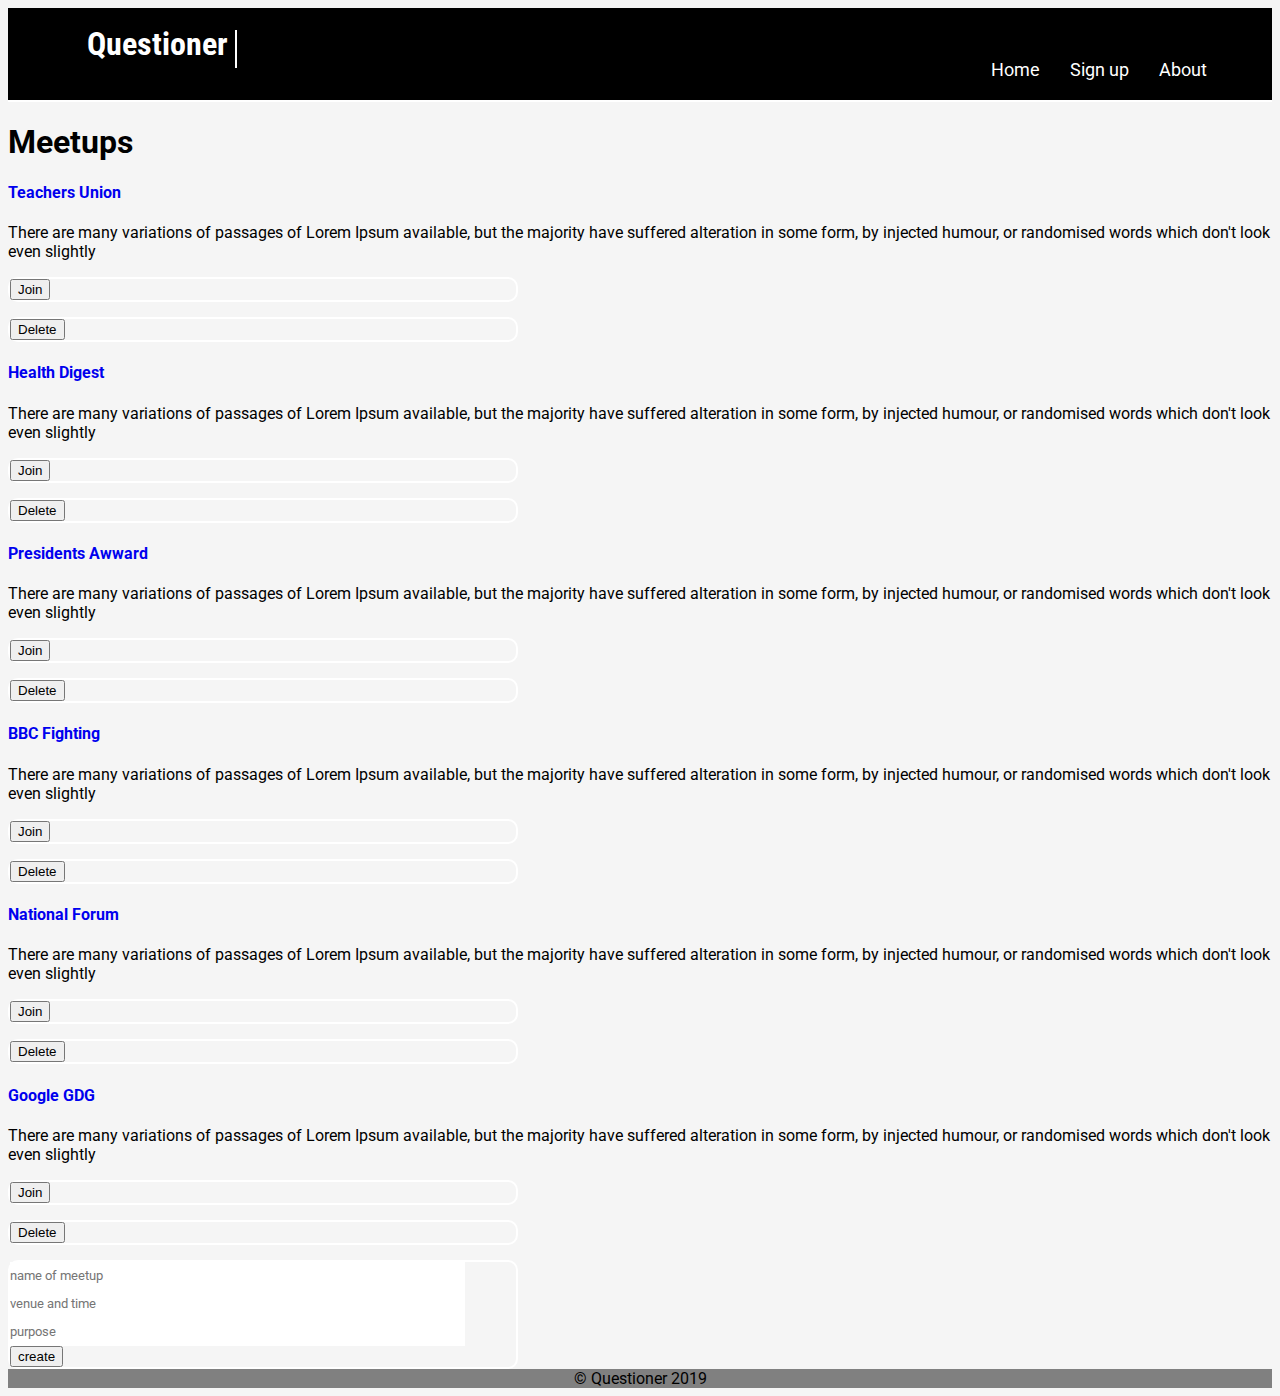
==== UI/templates/index.html @ 8cacf557 "[163007833] remove unnessary code from the file" ====
<!DOCTYPE html>
<html lang="en">
<head>
    <meta charset="UTF-8">
    <meta name="viewport" content="width=device-width, initial-scale=1.0">
    <meta http-equiv="X-UA-Compatible" content="ie=edge">
    <link rel="stylesheet" href="../static/main.css">
    <link href="https://fonts.googleapis.com/css?family=Boogaloo|Cuprum|Roboto|Roboto+Condensed" rel="stylesheet">
    <title></title>
</head>
<body>
    <header>
            <div class="header">
                <h1>Questioner</h1>
                
            </div>
            <nav>
                <ul>
                    <li><a href="">Home</a></li>
                    <li><a href="">Sign up</a></li>
                    <li><a href="">About</a></li>
                </ul>
            </nav>
            
    </header>

    <div class="boxes">
        <div class="header-">
            <h1>Meetups </h1>
            
        </div>
    
    <section id="meetup">
            <div class="mama">
                
                    <h4><a href="meet_up.html">Teachers Union </a></h4>
                    <p>There are many variations of passages of Lorem Ipsum available, 
                        but the majority have suffered alteration in some form, by injected humour, 
                        or randomised words which don't look even slightly </p>
                    <form action="">
                            <button>Join</button>
                        </form>

                    <form action="">
                        <button>Delete</button>
                    </form>
                </div>
        
        <div class="mama">
                
                <h4><a href="meet_up.html">Health Digest</a></h4>
                <p>There are many variations of passages of Lorem Ipsum available, 
                    but the majority have suffered alteration in some form, by injected humour, 
                    or randomised words which don't look even slightly </p>
                <form action="">
                        <button>Join</button>
                    </form>

                <form action="">
                    <button>Delete</button>
                </form>
            </div>

        <div class="mama">
                
                <h4><a href="meet_up.html">Presidents Awward</a></h4>
                <p>There are many variations of passages of Lorem Ipsum available, 
                    but the majority have suffered alteration in some form, by injected humour, 
                    or randomised words which don't look even slightly </p>
                <form action="">
                        <button>Join</button>
                    </form>
                
                <form action="">
                    <button>Delete</button>
                </form>
            </div>

        
</section>

<section id="meetup">
        <div class="mama">
                
                <h4><a href="meet_up.html">BBC Fighting</a></h4>
                <p>There are many variations of passages of Lorem Ipsum available, 
                    but the majority have suffered alteration in some form, by injected humour, 
                    or randomised words which don't look even slightly </p>
                <form action="">
                        <button>Join</button>
                    </form>
                <form action="">
                    <button>Delete</button>
                </form>
            </div>
        <div class="mama">
                
            <h4><a href="meet_up.html">National Forum</a></h4>
            <p>There are many variations of passages of Lorem Ipsum available, 
                but the majority have suffered alteration in some form, by injected humour, 
                or randomised words which don't look even slightly </p>
            <form action="">
                    <button>Join</button>
                </form>
            <form action="">
                <button>Delete</button>
            </form>
        </div>

        <div class="mama">
                
            <h4><a href="meet_up.html">Google GDG</a></h4>
            <p>There are many variations of passages of Lorem Ipsum available, 
                but the majority have suffered alteration in some form, by injected humour, 
                or randomised words which don't look even slightly </p>
            <form action="">
                    <button>Join</button>
            </form>
            <form action="">
                <button>Delete</button>
            </form>
            </div>

        
</section>
<section id="form-section">
<form action="">
        <input type="text" placeholder="name of meetup">
        <input type="text" placeholder="venue and time">
        <input type="text" placeholder="purpose">
        <button>create</button>
</form>
</section>

</div>

<footer>
        <div class="wrapper"> 
            <p>&copy; Questioner 2019</p>
        </div>
</footer>

</body>

</html>
---- UI/static/main.css ----
/*****THE CSS FOR THE NEW WEBPAGES****/
body{
    background-color:whitesmoke;
    font-family: 'Roboto', sans-serif;
}
a{
    text-decoration: none;
}
/******HEADER******/
/***HEADER*****/
header{
    overflow:hidden;
    /* min-height:150px; */
    border-bottom:2px white solid;
    margin:0;
    padding:0;
    background-color:black;
    color:white;
}
.header h1{
    
    border-right:2px solid white;
    padding:7px 7px 16px 75px;
    font-family: 'Roboto Condensed', sans-serif;
    font-size:700;
    font-style:bold;
    line-height: 15px;
    /* margin:10px; */
    float:left;
    margin-top:10px;
    
}

.header{
    /* border-bottom:3px solid green; */
    /* margin-bottom:5px; */
     margin-top:0px;
    padding:5px;
    padding-top:12px;
    padding-left:4px;
    padding-right:50px;
    background-image: url("image.JPG");
    background-repeat:no-repeat;
    background-size:cover;
    background-position:left top;
    min-height:25px;
    width:22px;

} 
nav{
    float:right;
    margin-top:0;
    margin-right:50px;
    margin-bottom:5px;
}
nav ul{
    
        list-style-type: none;
        margin: 0;
        margin-left:0px;
        margin-bottom: 5px;
        padding-bottom: 0px;
        overflow: hidden;
        
        
    
    
}
nav ul li{
    
    
    margin:0px auto;
    float:left;
    padding:10px 10px;
}
nav ul li a{
    min-height:100px;
    padding:5px;
    width:100%;
    color:white;
    font-size:1.1em;
}


/*****FORM*******/
/****REGISTRATION ****/
.wrapper{
    margin: 0 auto;
    width:50%;
}



form p{
    text-align: center;
    margin-top: 5px;
    /* font-family:'Boogaloo', cursive; */
    font-size:1.1em;
}

form h3{
    text-align: center;
    margin-top: 5px;
    padding:0px;
    font-size:1.5em;
    text-transform: uppercase;
}
form input{
    height:28px;
    width:90%;
    color:black;
    /* margin:4px; */
    border:none;
    padding: 0;
    /* border-bottom:2px solid white; */
    outline-color: grey;
    font-family: 'Roboto', sans-serif;
    
    
}
form input:focus{
    background-color: aliceblue;
    
}

@media only screen and (min-width:1000px){
    form{
        
        border:2px solid white;
        border-radius: 10px;
        /* hieght:150px; */
        margin-top:15px;
        /* background-color:ghostwhite; */
        width:40%;
        
        
    }
}

/***THIS THE STYLING FOR THE REGISTRATION AND LOGIN FORMS**/
.wrapper{
    margin:0 auto;
    width:75%;
}
.wrapper form{
    margin-left:19%;
    width:50%;
    min-height:150px;
}
.wrapper form input[type=text]{
    height:30px;
    width: 95%;
    padding: 10px;
    margin-left:3px;
    color:black;
    font-size:1em;

    
}
.wrapper form input[type=password]{
    /* height:24px;
    width:96%;
    margin:4px; */
    height:30px;
    width: 95%;
    padding: 10px;
    margin-left:3px;
    border:none;
    /* border-bottom:2px solid white; */
    /* background-color: black; */
    font-size:1em;
}
.wrapper form button{
    margin-left:3px;
    color:black;
    width:95%;
    height:30px;
    padding-bottom:24px;
    /* width: 95%; */
    text-decoration: none;
    background-color:#4caf50;
    margin-top:4px;
    font-size:1.3em;
    /* color:white;
    padding: 24px;
    font-size:1.3em;
    border: none;
    border-radius:0px;
    outline-color: grey;
    margin:0px; */
}



/****FOOTER****/
footer{
    margin:0 ;
    background-color: gray;
    

}
footer p{
    font-family:"Roboto Condensed" sans-serif;
    text-align:center;
    margin: 0 auto;
}
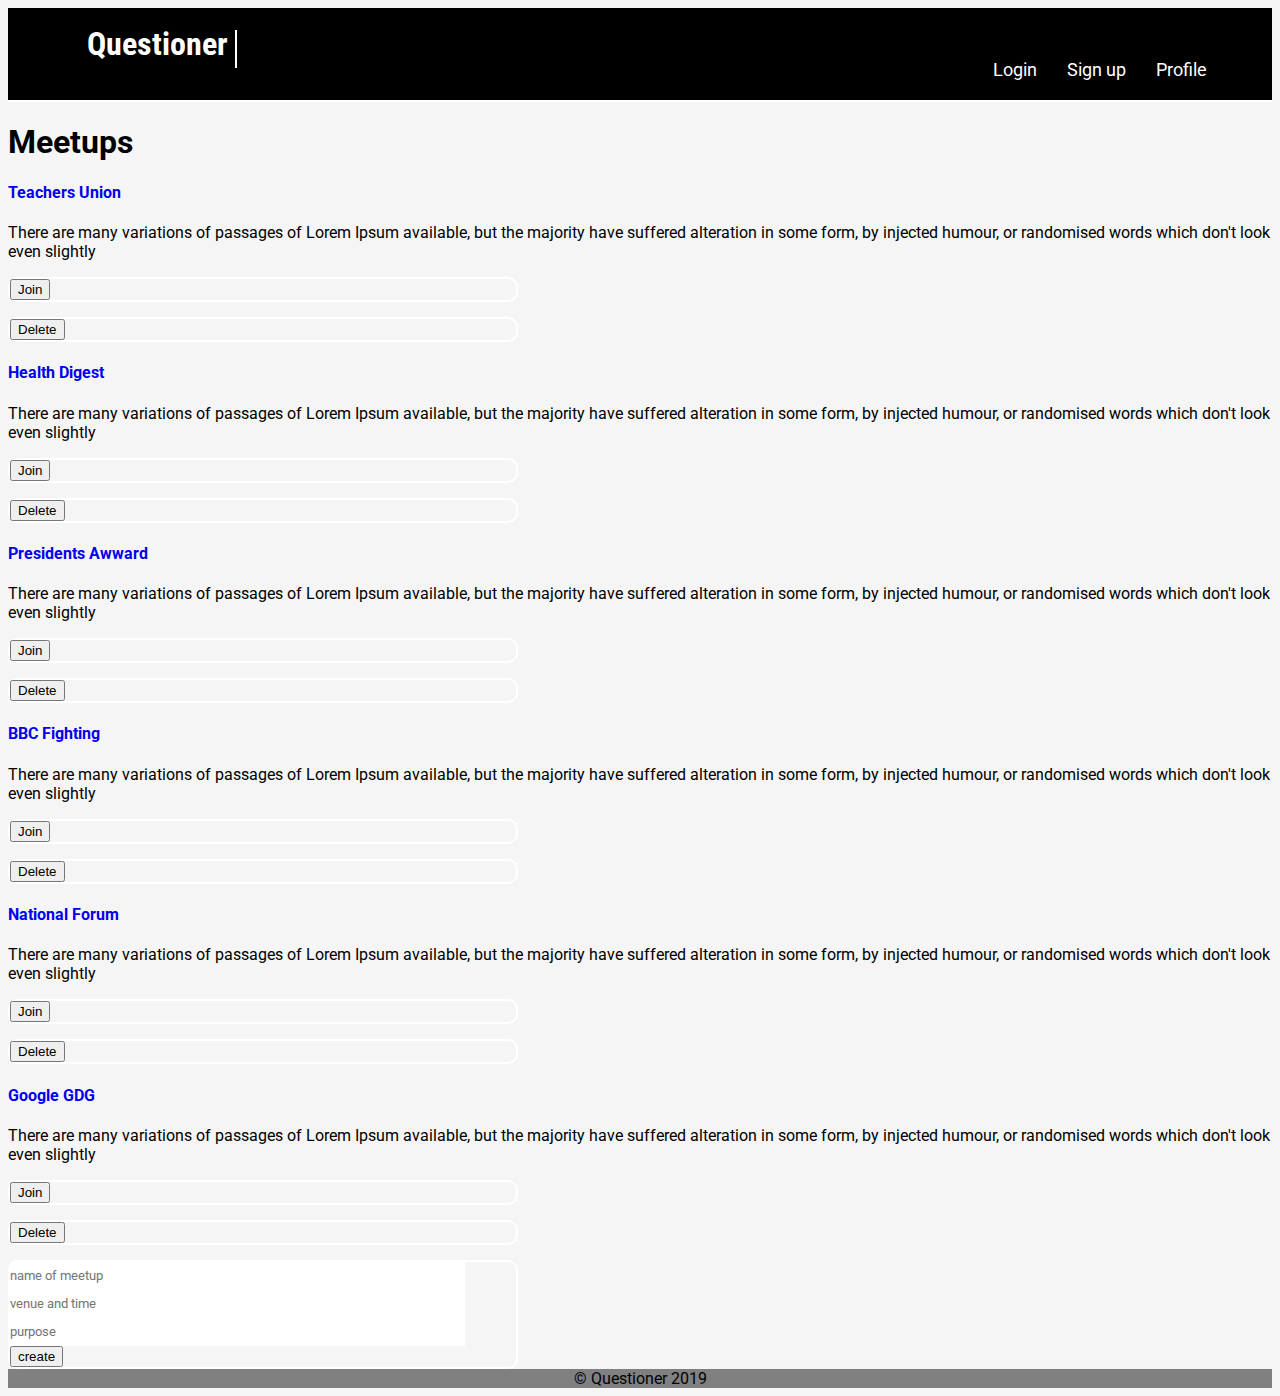
==== commit 0a137b85: "[163007833] added the links to the index page" ====
--- a/UI/templates/index.html
+++ b/UI/templates/index.html
@@ -16,9 +16,9 @@
             </div>
             <nav>
                 <ul>
-                    <li><a href="">Home</a></li>
-                    <li><a href="">Sign up</a></li>
-                    <li><a href="">About</a></li>
+                    <li><a href="login.html">Login</a></li>
+                    <li><a href="register.html">Sign up</a></li>
+                    <li><a href="profile.html">Profile</a></li>
                 </ul>
             </nav>
             
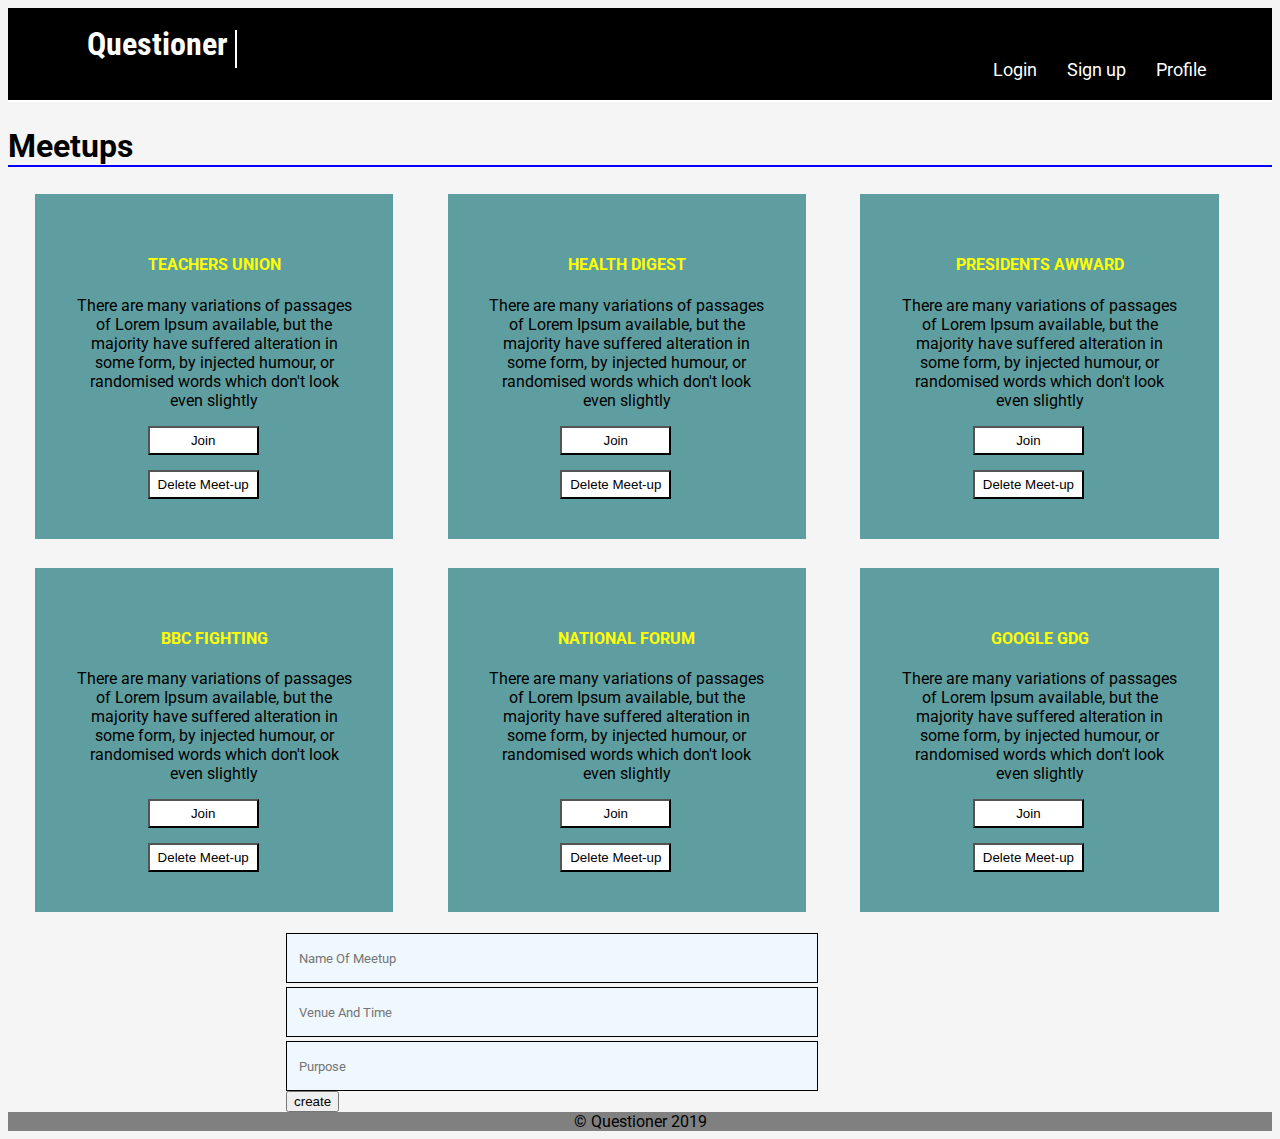
==== commit b931fe88: "[start#162978429] changed the text on the delete button" ====
--- a/UI/templates/index.html
+++ b/UI/templates/index.html
@@ -42,7 +42,7 @@
                         </form>
 
                     <form action="">
-                        <button>Delete</button>
+                        <button>Delete Meet-up</button>
                     </form>
                 </div>
         
@@ -57,7 +57,7 @@
                     </form>
 
                 <form action="">
-                    <button>Delete</button>
+                    <button>Delete Meet-up</button>
                 </form>
             </div>
 
@@ -72,7 +72,7 @@
                     </form>
                 
                 <form action="">
-                    <button>Delete</button>
+                    <button>Delete Meet-up</button>
                 </form>
             </div>
 
@@ -90,7 +90,7 @@
                         <button>Join</button>
                     </form>
                 <form action="">
-                    <button>Delete</button>
+                    <button>Delete Meet-up</button>
                 </form>
             </div>
         <div class="mama">
@@ -103,7 +103,7 @@
                     <button>Join</button>
                 </form>
             <form action="">
-                <button>Delete</button>
+                <button>Delete Meet-up</button>
             </form>
         </div>
 
@@ -117,7 +117,7 @@
                     <button>Join</button>
             </form>
             <form action="">
-                <button>Delete</button>
+                <button>Delete Meet-up</button>
             </form>
             </div>
 
--- a/UI/static/main.css
+++ b/UI/static/main.css
@@ -6,11 +6,10 @@
 a{
     text-decoration: none;
 }
-/******HEADER******/
+
 /***HEADER*****/
 header{
     overflow:hidden;
-    /* min-height:150px; */
     border-bottom:2px white solid;
     margin:0;
     padding:0;
@@ -18,22 +17,18 @@
     color:white;
 }
 .header h1{
-    
     border-right:2px solid white;
     padding:7px 7px 16px 75px;
     font-family: 'Roboto Condensed', sans-serif;
     font-size:700;
     font-style:bold;
     line-height: 15px;
-    /* margin:10px; */
     float:left;
     margin-top:10px;
     
 }
 
 .header{
-    /* border-bottom:3px solid green; */
-    /* margin-bottom:5px; */
      margin-top:0px;
     padding:5px;
     padding-top:12px;
@@ -54,21 +49,14 @@
     margin-bottom:5px;
 }
 nav ul{
-    
         list-style-type: none;
         margin: 0;
         margin-left:0px;
         margin-bottom: 5px;
         padding-bottom: 0px;
         overflow: hidden;
-        
-        
-    
-    
 }
 nav ul li{
-    
-    
     margin:0px auto;
     float:left;
     padding:10px 10px;
@@ -82,19 +70,15 @@
 }
 
 
-/*****FORM*******/
+/*****FORM*****/
 /****REGISTRATION ****/
 .wrapper{
     margin: 0 auto;
     width:50%;
 }
-
-
-
 form p{
     text-align: center;
     margin-top: 5px;
-    /* font-family:'Boogaloo', cursive; */
     font-size:1.1em;
 }
 
@@ -109,14 +93,10 @@
     height:28px;
     width:90%;
     color:black;
-    /* margin:4px; */
     border:none;
     padding: 0;
-    /* border-bottom:2px solid white; */
     outline-color: grey;
     font-family: 'Roboto', sans-serif;
-    
-    
 }
 form input:focus{
     background-color: aliceblue;
@@ -125,15 +105,10 @@
 
 @media only screen and (min-width:1000px){
     form{
-        
         border:2px solid white;
         border-radius: 10px;
-        /* hieght:150px; */
         margin-top:15px;
-        /* background-color:ghostwhite; */
         width:40%;
-        
-        
     }
 }
 
@@ -158,16 +133,13 @@
     
 }
 .wrapper form input[type=password]{
-    /* height:24px;
-    width:96%;
-    margin:4px; */
+    
     height:30px;
     width: 95%;
     padding: 10px;
     margin-left:3px;
     border:none;
-    /* border-bottom:2px solid white; */
-    /* background-color: black; */
+    
     font-size:1em;
 }
 .wrapper form button{
@@ -176,20 +148,348 @@
     width:95%;
     height:30px;
     padding-bottom:24px;
-    /* width: 95%; */
+    
     text-decoration: none;
     background-color:#4caf50;
     margin-top:4px;
     font-size:1.3em;
-    /* color:white;
-    padding: 24px;
-    font-size:1.3em;
-    border: none;
-    border-radius:0px;
-    outline-color: grey;
-    margin:0px; */
-}
-
+  
+}
+
+
+
+
+
+
+
+.header-{
+    border-bottom:2px blue solid;
+    overflow: hidden;
+}
+.header- h1{
+    float:left;
+    padding-top:25px;
+    margin:0;
+
+}
+.header- form{
+    float:right;
+    padding-top:12px;
+    margin:0;
+    border:none;
+    /* background-color: navajowhite; */
+}
+/* .header- form input{
+    height:24px;
+    width:100%;
+} */
+.header- form button{
+    /* float:right;
+    padding-top:25px; */
+    width:50%;
+    margin:0;
+    padding:12px;
+    float:right;
+    color:black;
+}
+
+#form-section form{
+    margin-left:22%;
+    border:none;
+    
+}
+#form-section input{
+    width:100%;
+    height:24px;
+    padding:12px;
+    text-transform: capitalize;
+    color:black;
+    background-color: aliceblue;
+    margin-top:4px;
+    border:1px black solid;
+    
+}
+
+#meetup{
+    overflow: hidden;
+}
+
+#meetup p{
+    text-align: center;
+}
+
+#meetup h4{
+    text-align: center;
+    font-size:1.em;
+    text-transform: uppercase;
+}
+
+.mama{
+    min-height:calc(100px- 44px);
+    border:2px whitesmoke solid;
+    float:left;
+    margin-top:25px;
+    margin-left:2%;
+    margin-right:2%;
+    padding:40px;
+    width:22%;
+    background-color: cadetblue;
+    
+
+}
+.mama form{
+    margin-left: 26%;
+    padding:0;
+    border:none;
+    background-color:gainsboro;
+    
+    
+}
+
+.mama form button{
+    margin: 0;
+    margin-left:0%;
+    padding:5px;
+    width:100%;
+    background-color: white;
+}
+
+.mama a{
+    text-decoration: none;
+    
+    color:yellow;
+}
+.mama a hover{
+    background-color:black;
+    rotate: 2px 2px 0;
+}
+
+/* .main-tag{
+    /* border:4px red solid; */
+
+
+.profile{
+    padding:2px;
+    border:2px white solid;
+    background-color:wheat;
+}
+.img{
+    margin-left:42%;
+    
+}
+.img img{
+    
+    padding:0px;
+    margin:0 45px;
+    margin-top:56px;
+    border-radius: 50%;
+    height:100px;
+    width: 100px;
+    border:3px white solid;
+    transition: all .5s;
+}
+.img img:hover{
+    transform:scale(1.2) rotate(10deg);
+}
+.profile h4{
+    font-weight: bold;
+    font-style: normal;
+    margin:0 auto;
+    text-align:center;
+    text-transform: uppercase;
+    padding:25px;
+    color:white;
+    font-size:1.7em;
+}
+#main-question-commented{
+    overflow: hidden;
+    margin: 15px;
+}
+#main-question-commented .profile{
+    float:left;
+    margin-left:1.5%;
+    margin-right:1.5%;
+    padding:25px;
+    width:42%;
+    margin-top:5px;
+    
+}
+
+#main-question-commented h1{
+    padding:1px;
+    margin:0 auto;
+    text-align: center;
+}
+#main-question-commented p{
+    margin:4px auto;
+    padding:30px;
+    text-align: center;
+    font-size:1.6em;
+}
+
+#top-feed p{
+    margin-left:14px;
+    padding-left:25px;
+    
+}
+#top-feed h2{
+    border-bottom:2px orange solid;
+}
+
+
+/****** MEET_UP.HTML******/
+#Header-meet-up{
+    overflow: hidden;
+}
+#Header-meet-up .topic{
+    border:2px solid orange;
+    margin-bottom:22px;
+    background-color:whitesmoke;
+}
+#Header-meet-up h2{
+    padding:1px;
+    margin:13 auto;
+    text-align: center;
+}
+#Header-meet-up p{
+    /* float:left; */
+    text-align: center;
+    margin:0;
+    padding:12px;
+}
+#header-main-topic{
+    overflow: hidden;
+    margin:0;
+    /* background-color: white; */
+}
+#header-main-topic p{
+    text-align: justify;
+    margin:0;
+    padding:0;
+    padding-left:7px;
+}
+/* #header-main-topic form{
+    margin:0;
+    margin-top:12px;
+    padding: 0;
+} */
+#header-main-topic .wrapper{
+    background-color: whitesmoke;
+    float:right;
+}
+.question-field{
+    border:1px black solid;
+    margin: 0px;
+    padding:0;
+}
+#header-main-topic .question-field{
+    
+    margin-top:4px;
+    width:75%;
+    /* height:400px; */
+}
+#header-main-topic .question-field p{
+    
+    line-height: 15px;
+    
+    font-size:1.5em;
+}
+#header-main-topic .question-field #comments-section{
+    
+    border:2px black solid;
+    margin-top:20px;
+    padding:12px;
+}
+#header-main-topic .question-field .question{
+    
+    line-height: 15px;
+    margin-top:4px;
+    margin-bottom:4px;
+    padding-top:12px;
+    font-size:1.1em;
+}
+
+#header-main-topic .question-field h5{
+    
+    margin-left:5%;
+    padding:4px;
+    font-size:1.1em;
+    margin-top:0;
+    border-bottom:1px wheat solid; 
+}
+#header-main-topic .question-field form{
+    margin:0px;
+    /* margin-top:35px; */
+    border:none;
+    margin-bottom:0;
+    padding-bottom:0;
+    padding:0;
+    width:45%;
+    margin-left:30%;
+}
+#header-main-topic .question-field input{
+    width:60%;
+    
+    margin-top:65px;
+    /* margin-bottom:15px;
+} */}
+#header-main-topic .question-field button{
+
+    padding:5px;
+    /* margin-left:29%; */
+    padding-bottom:20px;
+    background-color: aliceblue;
+    /* margin-left:auto;
+    margin-right:auto; */
+    height:25px;
+    width:25%;
+}
+#header-main-topic h4{
+    border-bottom:2px orange solid;
+    font-size:1.5em;
+    margin:0;
+
+}
+#header-main-topic .main-topic h3{
+    text-transform: uppercase;
+    padding:15px;
+    
+}
+
+#span{
+    margin-right:15px;
+    color: rgb(65, 63, 62);
+}
+#header-main-topic aside{
+    float:left;
+    margin: 8px;
+    padding: 25px;
+    border-right:2px black solid;
+    /* line-height: 100%;
+     */
+}
+#header-main-topic aside form {
+    height: 30px;
+    width:100%;
+    border:none;
+}
+#header-main-topic aside form input[type=text]{
+    height: 30px;
+    width:100%;
+}
+#header-main-topic aside form button{
+    height: 30px;
+    width:100%;
+    /* background-color:blue */
+    margin:0px;
+    margin-top:4px;
+}
+
+.main-tag .profile{
+    background-image: url("https://placeimg.com/1000/222/nature") ;
+    background-repeat:no-repeat;
+    background-size: 1332px 255px;
+}
 
 
 /****FOOTER****/
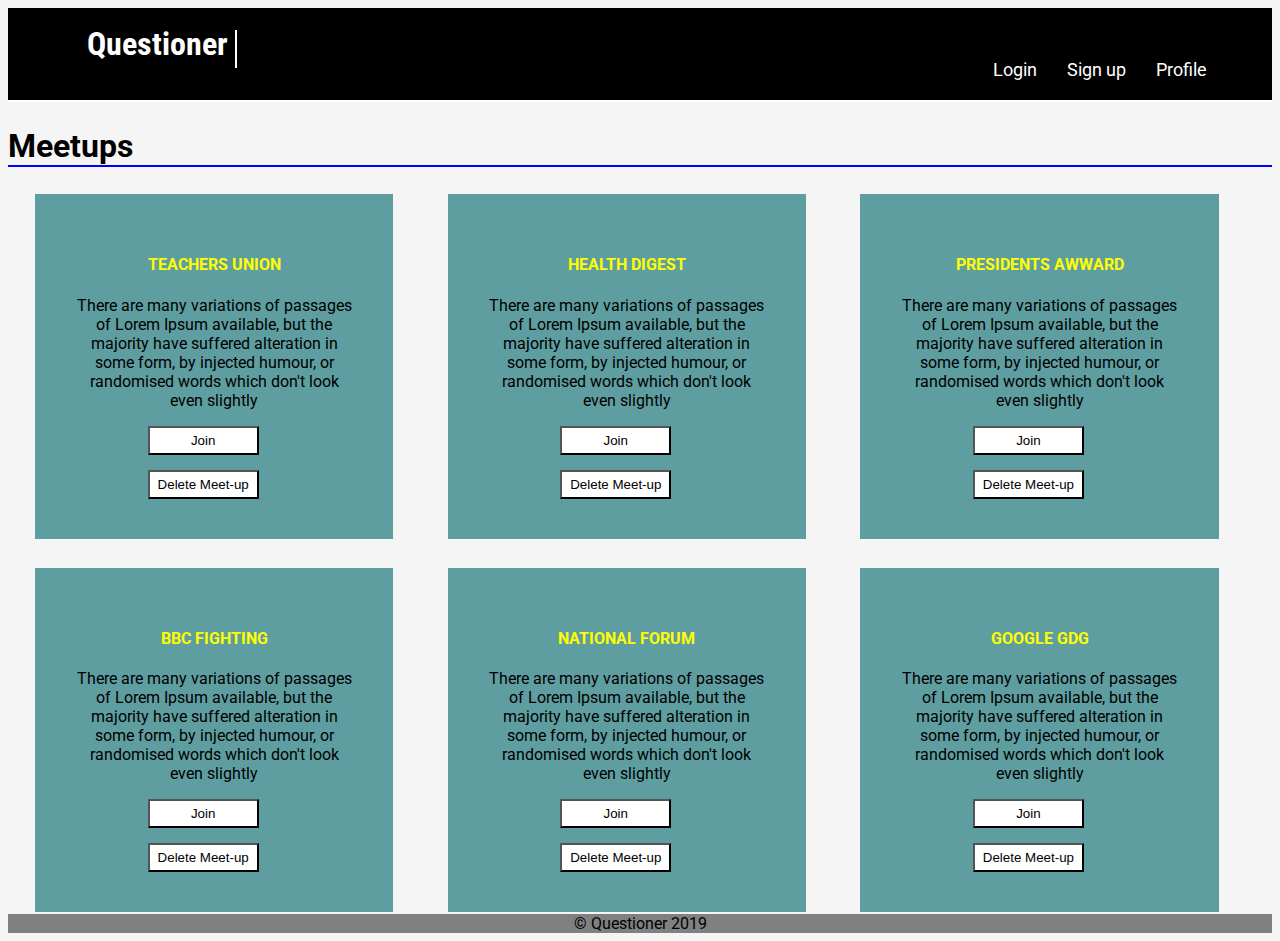
==== commit c09cb383: "[finish#162978429] removed some html code" ====
--- a/UI/templates/index.html
+++ b/UI/templates/index.html
@@ -6,7 +6,7 @@
     <meta http-equiv="X-UA-Compatible" content="ie=edge">
     <link rel="stylesheet" href="../static/main.css">
     <link href="https://fonts.googleapis.com/css?family=Boogaloo|Cuprum|Roboto|Roboto+Condensed" rel="stylesheet">
-    <title></title>
+    <title>Home</title>
 </head>
 <body>
     <header>
@@ -124,12 +124,12 @@
         
 </section>
 <section id="form-section">
-<form action="">
+<!-- <form action="">
         <input type="text" placeholder="name of meetup">
         <input type="text" placeholder="venue and time">
         <input type="text" placeholder="purpose">
         <button>create</button>
-</form>
+</form> -->
 </section>
 
 </div>
--- a/UI/static/main.css
+++ b/UI/static/main.css
@@ -177,15 +177,11 @@
     padding-top:12px;
     margin:0;
     border:none;
-    /* background-color: navajowhite; */
-}
-/* .header- form input{
-    height:24px;
-    width:100%;
-} */
+    
+}
+
 .header- form button{
-    /* float:right;
-    padding-top:25px; */
+    
     width:50%;
     margin:0;
     padding:12px;
@@ -264,8 +260,6 @@
     rotate: 2px 2px 0;
 }
 
-/* .main-tag{
-    /* border:4px red solid; */
 
 
 .profile{
@@ -352,7 +346,7 @@
     text-align: center;
 }
 #Header-meet-up p{
-    /* float:left; */
+   
     text-align: center;
     margin:0;
     padding:12px;
@@ -360,7 +354,7 @@
 #header-main-topic{
     overflow: hidden;
     margin:0;
-    /* background-color: white; */
+   
 }
 #header-main-topic p{
     text-align: justify;
@@ -368,11 +362,7 @@
     padding:0;
     padding-left:7px;
 }
-/* #header-main-topic form{
-    margin:0;
-    margin-top:12px;
-    padding: 0;
-} */
+
 #header-main-topic .wrapper{
     background-color: whitesmoke;
     float:right;
@@ -386,7 +376,7 @@
     
     margin-top:4px;
     width:75%;
-    /* height:400px; */
+    
 }
 #header-main-topic .question-field p{
     
@@ -419,7 +409,7 @@
 }
 #header-main-topic .question-field form{
     margin:0px;
-    /* margin-top:35px; */
+    
     border:none;
     margin-bottom:0;
     padding-bottom:0;
@@ -429,18 +419,14 @@
 }
 #header-main-topic .question-field input{
     width:60%;
-    
     margin-top:65px;
-    /* margin-bottom:15px;
-} */}
+ }
 #header-main-topic .question-field button{
 
     padding:5px;
-    /* margin-left:29%; */
+    
     padding-bottom:20px;
     background-color: aliceblue;
-    /* margin-left:auto;
-    margin-right:auto; */
     height:25px;
     width:25%;
 }
@@ -465,8 +451,7 @@
     margin: 8px;
     padding: 25px;
     border-right:2px black solid;
-    /* line-height: 100%;
-     */
+    
 }
 #header-main-topic aside form {
     height: 30px;
@@ -480,7 +465,7 @@
 #header-main-topic aside form button{
     height: 30px;
     width:100%;
-    /* background-color:blue */
+   
     margin:0px;
     margin-top:4px;
 }
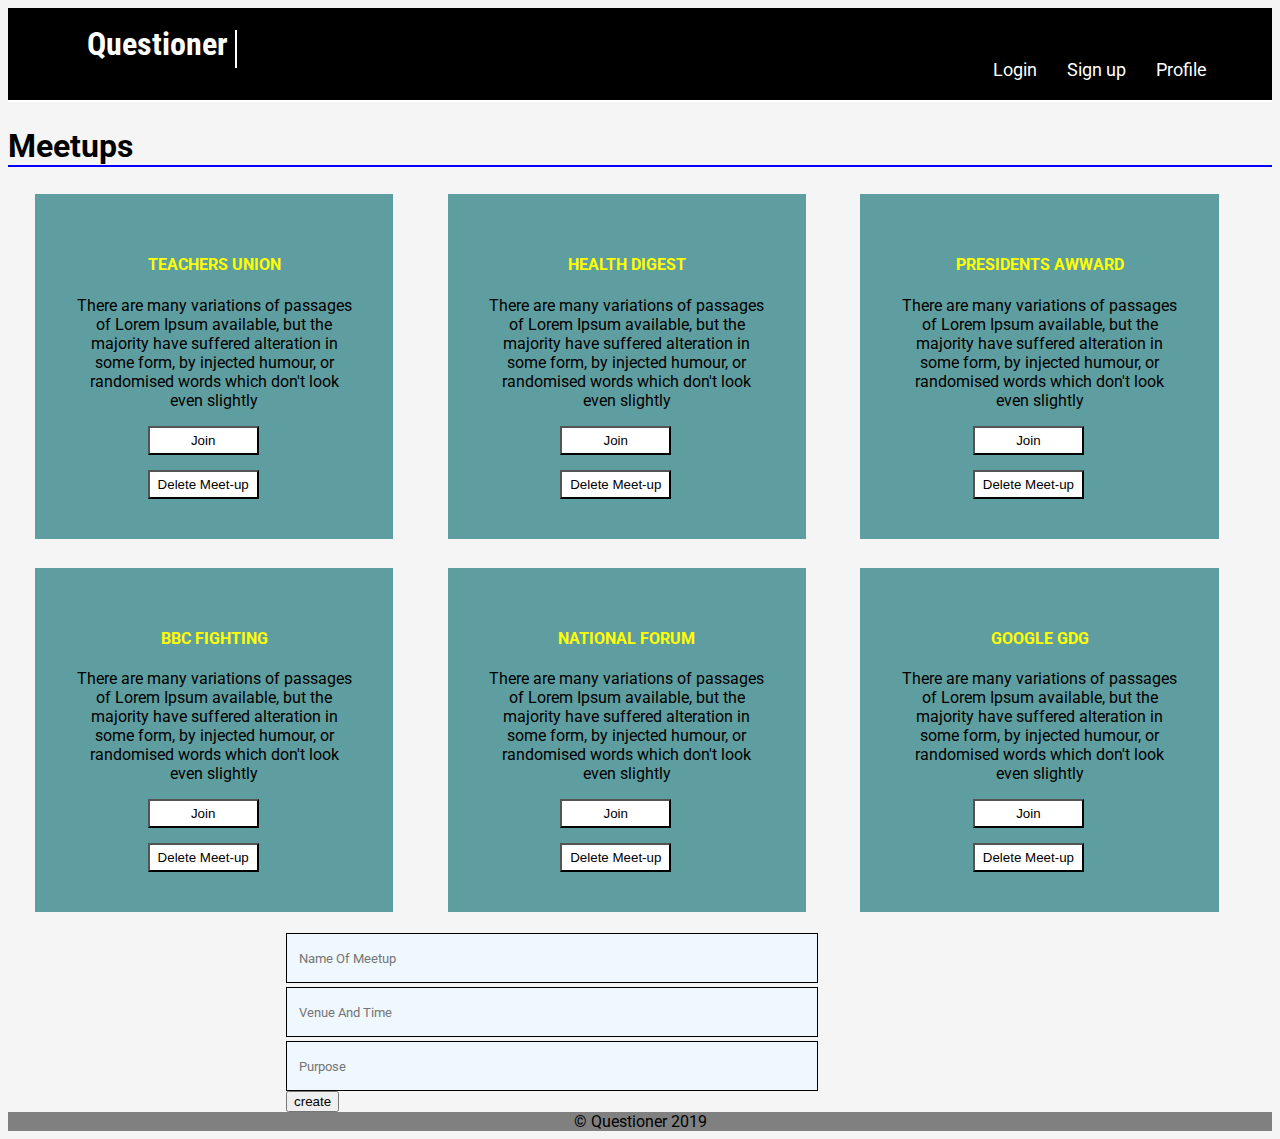
==== commit 819d69bd: "[162978429] adds the create meet-up form" ====
--- a/UI/templates/index.html
+++ b/UI/templates/index.html
@@ -124,12 +124,12 @@
         
 </section>
 <section id="form-section">
-<!-- <form action="">
+<form action="">
         <input type="text" placeholder="name of meetup">
         <input type="text" placeholder="venue and time">
         <input type="text" placeholder="purpose">
         <button>create</button>
-</form> -->
+</form>
 </section>
 
 </div>
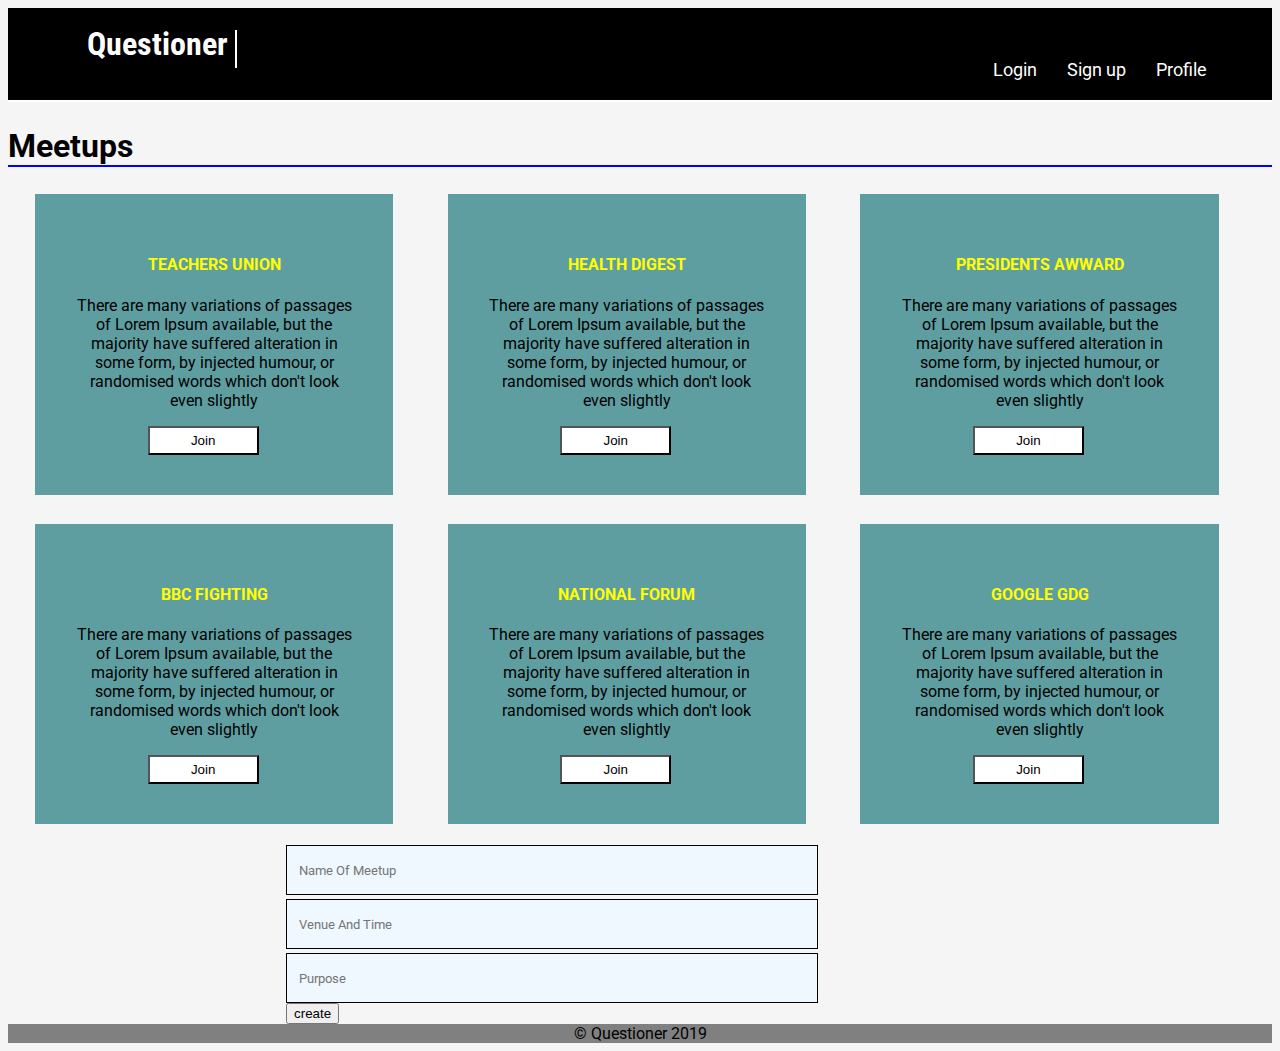
==== commit ef018f13: "[162978429] removes the delete button" ====
--- a/UI/templates/index.html
+++ b/UI/templates/index.html
@@ -41,9 +41,9 @@
                             <button>Join</button>
                         </form>
 
-                    <form action="">
+                    <!-- <form action="">
                         <button>Delete Meet-up</button>
-                    </form>
+                    </form> -->
                 </div>
         
         <div class="mama">
@@ -56,9 +56,9 @@
                         <button>Join</button>
                     </form>
 
-                <form action="">
+                <!-- <form action="">
                     <button>Delete Meet-up</button>
-                </form>
+                </form> -->
             </div>
 
         <div class="mama">
@@ -71,9 +71,9 @@
                         <button>Join</button>
                     </form>
                 
-                <form action="">
+                <!-- <form action="">
                     <button>Delete Meet-up</button>
-                </form>
+                </form> -->
             </div>
 
         
@@ -89,9 +89,9 @@
                 <form action="">
                         <button>Join</button>
                     </form>
-                <form action="">
+                <!-- <form action="">
                     <button>Delete Meet-up</button>
-                </form>
+                </form> -->
             </div>
         <div class="mama">
                 
@@ -102,9 +102,9 @@
             <form action="">
                     <button>Join</button>
                 </form>
-            <form action="">
+            <!-- <form action="">
                 <button>Delete Meet-up</button>
-            </form>
+            </form> -->
         </div>
 
         <div class="mama">
@@ -116,9 +116,9 @@
             <form action="">
                     <button>Join</button>
             </form>
-            <form action="">
+            <!-- <form action="">
                 <button>Delete Meet-up</button>
-            </form>
+            </form> -->
             </div>
 
         
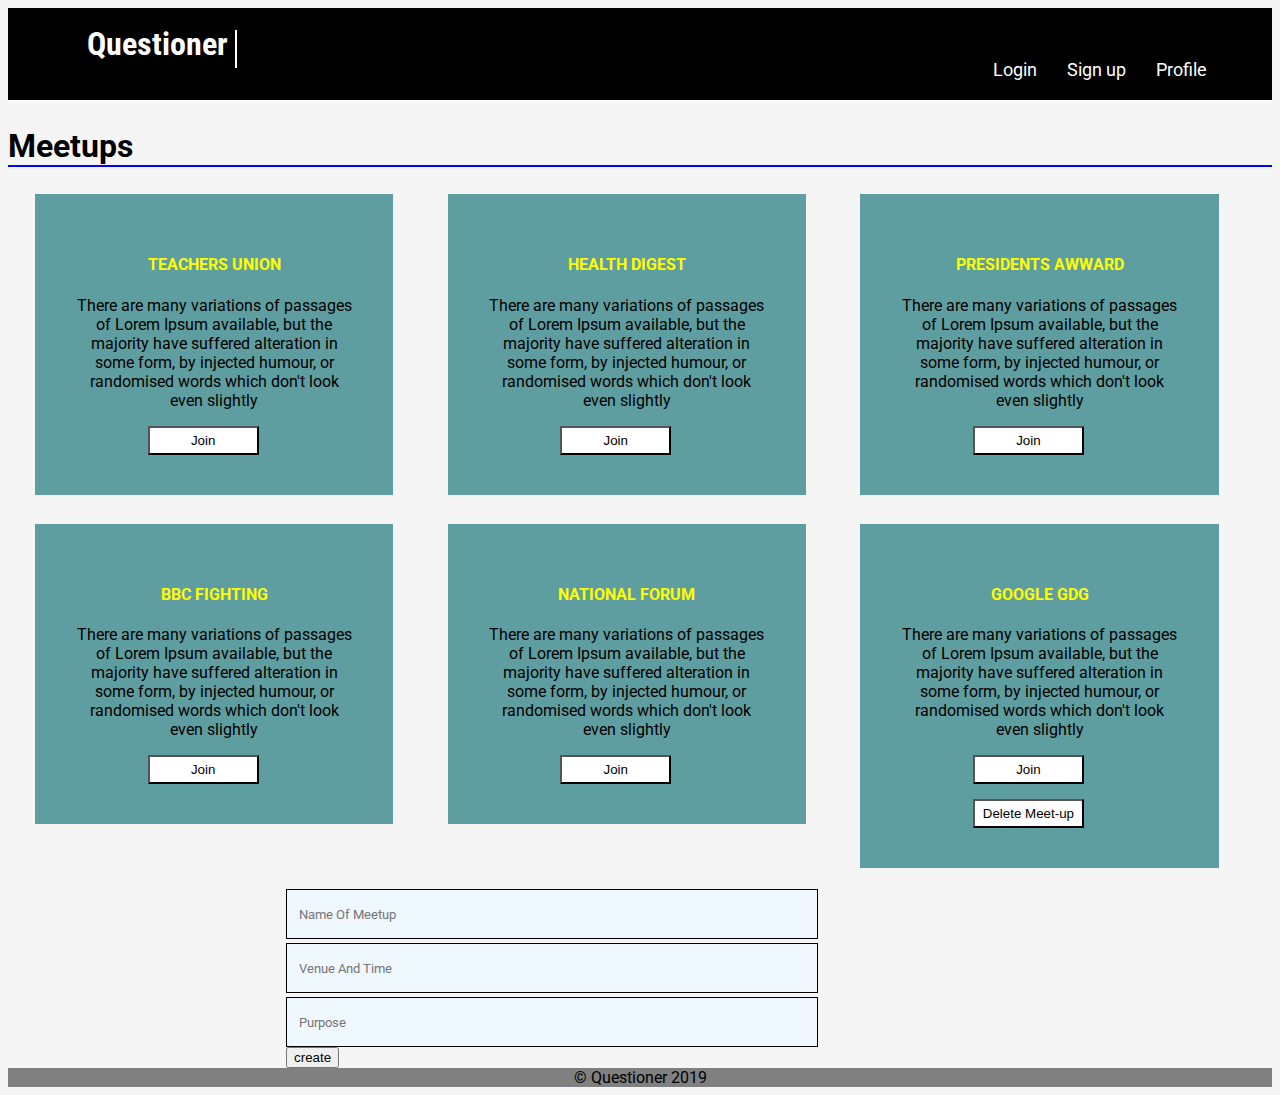
==== commit f8c64e2e: "[start#162978467] adds the  delete button on the first meet-up divison" ====
--- a/UI/templates/index.html
+++ b/UI/templates/index.html
@@ -116,9 +116,9 @@
             <form action="">
                     <button>Join</button>
             </form>
-            <!-- <form action="">
+            <form action="">
                 <button>Delete Meet-up</button>
-            </form> -->
+            </form>
             </div>
 
         
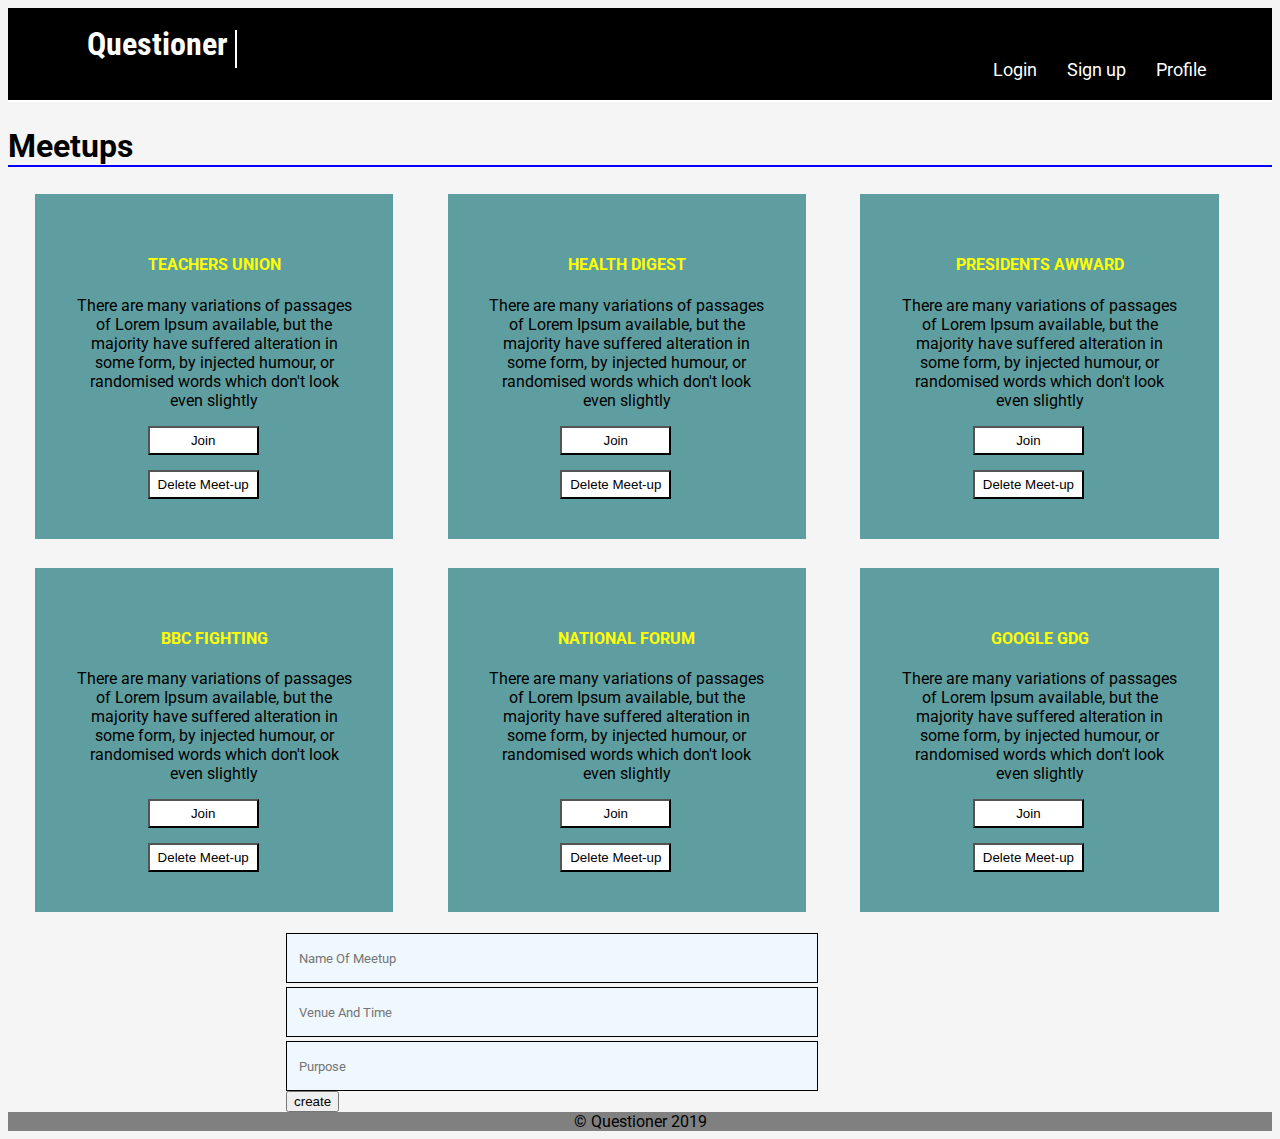
==== commit 918fe31c: "[finish#162978467] finish adding the delete buttons" ====
--- a/UI/templates/index.html
+++ b/UI/templates/index.html
@@ -41,9 +41,9 @@
                             <button>Join</button>
                         </form>
 
-                    <!-- <form action="">
+                    <form action="">
                         <button>Delete Meet-up</button>
-                    </form> -->
+                    </form>
                 </div>
         
         <div class="mama">
@@ -56,9 +56,9 @@
                         <button>Join</button>
                     </form>
 
-                <!-- <form action="">
+                <form action="">
                     <button>Delete Meet-up</button>
-                </form> -->
+                </form>
             </div>
 
         <div class="mama">
@@ -71,9 +71,9 @@
                         <button>Join</button>
                     </form>
                 
-                <!-- <form action="">
+                <form action="">
                     <button>Delete Meet-up</button>
-                </form> -->
+                </form>
             </div>
 
         
@@ -89,9 +89,9 @@
                 <form action="">
                         <button>Join</button>
                     </form>
-                <!-- <form action="">
+                <form action="">
                     <button>Delete Meet-up</button>
-                </form> -->
+                </form>
             </div>
         <div class="mama">
                 
@@ -102,9 +102,9 @@
             <form action="">
                     <button>Join</button>
                 </form>
-            <!-- <form action="">
+            <form action="">
                 <button>Delete Meet-up</button>
-            </form> -->
+            </form>
         </div>
 
         <div class="mama">
